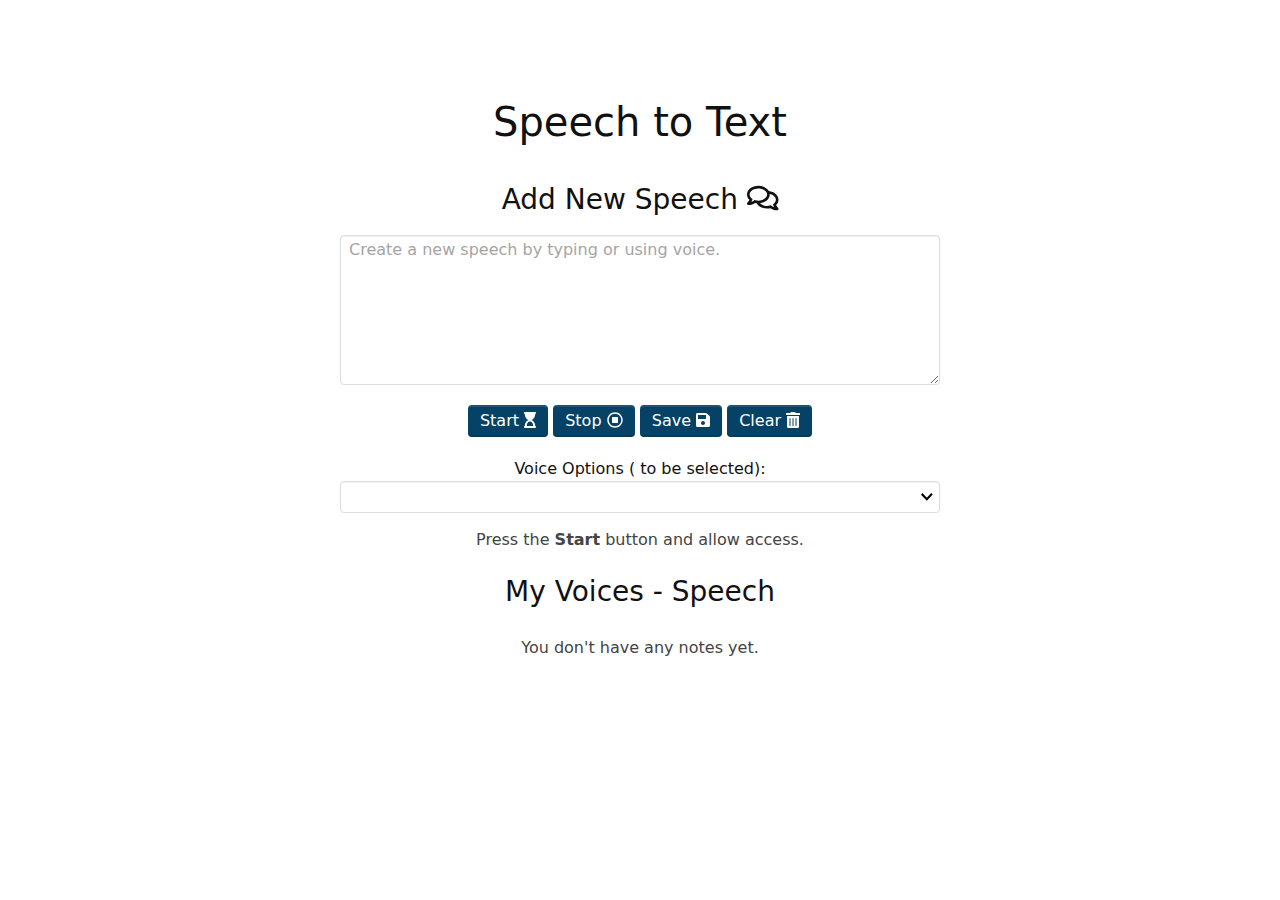
==== home.html @ 9d835cf9 "Heroko deploy setup" ====
<!DOCTYPE html>
    <head>
        <meta charset="utf-8">
        <meta http-equiv="X-UA-Compatible" content="IE=edge">
        <title>Voice Controlled Web App</title>
        <meta name="description" content="">
        <meta name="viewport" content="width=device-width, initial-scale=1">
        <link rel="stylesheet" href="all.min.css">
        <link rel="stylesheet" href="speak2text.css">
        <link rel="stylesheet" href="styles.css">
    </head>
    <body>
        <div class="container">

            <h1>Speech to Text</h1>
            
            <div class="app"> 
                <h3>Add New Speech <i class="far fa-comments"></i></h3>
                <div class="input-single">
                    <textarea id="note-textarea" placeholder="Create a new speech by typing or using voice." rows="6"></textarea>
                </div>         
                <button id="start-record-btn" title="Start Recording">Start <i class="fas fa-hourglass-start"></i></button>
                <button id="pause-record-btn" title="Pause Recording">Stop <i class="far fa-stop-circle"></i></button>
                <button id="save-note-btn" title="Save Note">Save <i class="fas fa-save"></i></button>
                <button id="clear-note-btn" title="Clear">Clear <i class="fas fa-trash-alt"></i></button>
                <div class="voice-option">Voice Options ( to be selected):</div>
                <select name="" id="voiceList"></select>   
                <p id="recording-instructions">Press the <strong>Start</strong> button and allow access.</p>
                
                <h3>My Voices - Speech</h3>
                <ul id="notes">
                    <li>
                        <p class="no-notes">You don't have any speech.</p>
                    </li>
                </ul>

            </div>

        </div>

        <script src="jquery.min.js"></script>
        <script src="all.min.js"></script>
        <script src="script.js"></script>

    </body>
</html>
---- speak2text.css ----
html {
  line-height: 1.15;
  -ms-text-size-adjust: 100%;
  -webkit-text-size-adjust: 100%;
}
body {
  margin: 0;
}
article,
aside,
footer,
header,
nav,
section {
  display: block;
}
h1 {
  font-size: 2em;
  margin: 0.67em 0;
}
figcaption,
figure,
main {
  display: block;
}
figure {
  margin: 1em 40px;
}
hr {
  -webkit-box-sizing: content-box;
  box-sizing: content-box;
  height: 0;
  overflow: visible;
}
pre {
  font-family: monospace, monospace;
  font-size: 1em;
}
a {
  background-color: transparent;
  -webkit-text-decoration-skip: objects;
}
abbr[title] {
  border-bottom: none;
  text-decoration: underline;
  -webkit-text-decoration: underline dotted;
  text-decoration: underline dotted;
}
b,
strong {
  font-weight: inherit;
  font-weight: bolder;
}
code,
kbd,
samp {
  font-family: monospace, monospace;
  font-size: 1em;
}
dfn {
  font-style: italic;
}
mark {
  background-color: #ff0;
  color: #000;
}
small {
  font-size: 80%;
}
sub,
sup {
  font-size: 75%;
  line-height: 0;
  position: relative;
  vertical-align: baseline;
}
sub {
  bottom: -0.25em;
}
sup {
  top: -0.5em;
}
audio,
video {
  display: inline-block;
}
audio:not([controls]) {
  display: none;
  height: 0;
}
img {
  border-style: none;
}
svg:not(:root) {
  overflow: hidden;
}
button,
input,
optgroup,
select,
textarea {
  font-family: sans-serif;
  font-size: 100%;
  line-height: 1.15;
  margin: 0;
}
button,
input {
  overflow: visible;
}
button,
select {
  text-transform: none;
}
[type="reset"],
[type="submit"],
button,
html [type="button"] {
  -webkit-appearance: button;
}
[type="button"]::-moz-focus-inner,
[type="reset"]::-moz-focus-inner,
[type="submit"]::-moz-focus-inner,
button::-moz-focus-inner {
  border-style: none;
  padding: 0;
}
[type="button"]:-moz-focusring,
[type="reset"]:-moz-focusring,
[type="submit"]:-moz-focusring,
button:-moz-focusring {
  outline: 1px dotted ButtonText;
}
fieldset {
  padding: 0.35em 0.75em 0.625em;
}
legend {
  -webkit-box-sizing: border-box;
  box-sizing: border-box;
  color: inherit;
  display: table;
  max-width: 100%;
  padding: 0;
  white-space: normal;
}
progress {
  display: inline-block;
  vertical-align: baseline;
}
textarea {
  overflow: auto;
}
[type="checkbox"],
[type="radio"] {
  -webkit-box-sizing: border-box;
  box-sizing: border-box;
  padding: 0;
}
[type="number"]::-webkit-inner-spin-button,
[type="number"]::-webkit-outer-spin-button {
  height: auto;
}
[type="search"] {
  -webkit-appearance: textfield;
  outline-offset: -2px;
}
[type="search"]::-webkit-search-cancel-button,
[type="search"]::-webkit-search-decoration {
  -webkit-appearance: none;
}
::-webkit-file-upload-button {
  -webkit-appearance: button;
  font: inherit;
}
details,
menu {
  display: block;
}
summary {
  display: list-item;
}
canvas {
  display: inline-block;
}
[hidden],
template {
  display: none;
}

/*! Content */
:root {
  --body-bg-color: var(--color-white);
  --body-color: var(--color-black);
  --font-family: var(--font-system);
  --font-size: 1rem;
  --font-size-big: 1.25rem;
  --font-size-small: 0.875rem;
  --font-weight-light: 300;
  --font-weight: 400;
  --font-weight-bold: 700;
  --line-height: 1.5;
  --code-font-size: 90%;
  --code-color: var(--color-black);
  --code-border-radius: var(--component-border-radius);
  --code-bg-color: var(--component-bg-color);
  --code-padding-x: calc(var(--font-size) * 0.4);
  --code-padding-y: calc(var(--font-size) * 0.2);
  --headings-font-family: var(--font-system);
  --headings-font-weight: var(--font-weight-light);
  --headings-line-height: 1.1;
  --headings-margin-bottom: 0.5rem;
  --headings-color: inherit;
  --headings-font-size-h1: 2.5rem;
  --headings-font-size-h2: 2rem;
  --headings-font-size-h3: 1.75rem;
  --headings-font-size-h4: 1.5rem;
  --headings-font-size-h5: 1.25rem;
  --headings-font-size-h6: 1rem;
  --hr-border-width: 1px;
  --hr-border-color: var(--component-border-color);
  --hr-margin-x: 0;
  --hr-margin-y: 2rem;
  --kbd-font-size: 90%;
  --kbd-color: var(--color-white);
  --kbd-border-radius: var(--component-border-radius);
  --kbd-bg-color: var(--color-black);
  --kbd-padding-x: calc(var(--font-size) * 0.4);
  --kbd-padding-y: calc(var(--font-size) * 0.2);
  --link-color: var(--state-primary);
  --link-text-decoration: none;
  --link-color-hover: var(--link-color);
  --link-text-decoration-hover: underline;
  --mark-color: inherit;
  --mark-bg-color: var(--color-yellow);
  --mark-padding-x: calc(var(--font-size) * 0.4);
  --mark-padding-y: calc(var(--font-size) * 0.2);
  --placeholder-color: var(--state-secondary);
  --pre-color: var(--code-color);
  --pre-border-radius: var(--component-border-radius);
  --pre-bg-color: var(--code-bg-color);
  --pre-max-height: none;
  --selection-color: var(--color-white);
  --selection-bg-color: var(--state-primary);
}
html {
  -webkit-box-sizing: border-box;
  box-sizing: border-box;
}
*,
:after,
:before {
  -webkit-box-sizing: inherit;
  box-sizing: inherit;
}
body {
  background: var(--body-bg-color);
  font-family: var(--font-family);
  font-weight: var(--font-weight);
  font-size: var(--font-size);
  color: var(--body-color);
  line-height: var(--line-height);
}
a {
  color: var(--link-color);
  -webkit-text-decoration: var(--link-text-decoration);
  text-decoration: var(--link-text-decoration);
}
a:hover {
  color: var(--link-color-hover);
  -webkit-text-decoration: var(--link-text-decoration-hover);
  text-decoration: var(--link-text-decoration-hover);
}
abbr[title] {
  text-decoration: none;
  border-bottom: 2px dashed currentcolor;
}
b,
strong {
  font-weight: var(--font-weight-bold);
}
blockquote {
  font-size: var(--font-size-big);
  border-left: solid 0.4rem var(--component-border-color);
  padding: 0.5rem 0.5rem 0.5rem 1rem;
  margin-bottom: 1rem;
  margin-left: 0;
}
blockquote :last-child {
  margin-bottom: 0;
}
code {
  font-family: var(--font-monospace);
  font-size: var(--code-font-size);
  color: var(--code-color);
  background-color: var(--code-bg-color);
  border-radius: var(--code-border-radius);
  padding: var(--code-padding-y) var(--code-padding-x);
}
del {
  color: var(--color-red);
}
figure {
  margin-top: 0;
  margin-bottom: 1rem;
}
h1,
h2,
h3,
h4,
h5,
h6 {
  font-family: var(--headings-font-family);
  font-weight: var(--headings-font-weight);
  line-height: var(--headings-line-height);
  color: var(--headings-color);
  margin-top: 0;
  margin-bottom: var(--headings-margin-bottom);
}
h1 {
  font-size: var(--headings-font-size-h1);
}
h2 {
  font-size: var(--headings-font-size-h2);
}
h3 {
  font-size: var(--headings-font-size-h3);
}
h4 {
  font-size: var(--headings-font-size-h4);
}
h5 {
  font-size: var(--headings-font-size-h5);
}
h6 {
  font-size: var(--headings-font-size-h6);
}
hr {
  border: none;
  border-top: solid var(--hr-border-width) var(--hr-border-color);
  margin: var(--hr-margin-y) var(--hr-margin-x);
}
img {
  height: auto;
  max-width: 100%;
  vertical-align: middle;
}
ins {
  color: var(--color-green);
}
kbd {
  font-family: var(--font-monospace);
  font-size: var(--kbd-font-size);
  color: var(--kbd-color);
  background-color: var(--kbd-bg-color);
  border-radius: var(--kbd-border-radius);
  padding: var(--kbd-padding-y) var(--kbd-padding-x);
}
mark {
  color: var(--mark-color);
  background-color: var(--mark-bg-color);
  padding: var(--mark-padding-y) var(--mark-padding-x);
}
p,
pre {
  margin-top: 0;
  margin-bottom: 1rem;
}
pre {
  max-height: var(--pre-max-height);
  overflow-y: auto;
  font-family: var(--font-monospace);
  color: var(--pre-color);
  background-color: var(--pre-bg-color);
  border-radius: var(--pre-border-radius);
  padding: 1rem;
}
small {
  font-size: var(--font-size-small);
}
dl {
  margin-bottom: 1rem;
}
dt {
  font-weight: var(--font-weight-bold);
}
dd {
  margin-left: 0;
}
dd,
ol,
ul {
  margin-bottom: 1rem;
}
ol,
ul {
  line-height: var(--line-height);
  margin-top: 0;
}
ol ol,
ol ul,
ul ol,
ul ul {
  margin-bottom: 0;
}
::-webkit-input-placeholder {
  color: var(--placeholder-color);
}
:-ms-input-placeholder {
  color: var(--placeholder-color);
}
::placeholder {
  color: var(--placeholder-color);
}
::-moz-selection {
  background-color: var(--selection-bg-color);
  color: var(--selection-color);
  text-shadow: none !important;
}
::selection {
  background-color: var(--selection-bg-color);
  color: var(--selection-color);
  text-shadow: none !important;
}

/*! Alerts */
:root {
  --alert-color: var(--color-white);
  --alert-bg-color: var(--state-primary);
  --alert-padding-x: var(--component-padding-x);
  --alert-padding-y: var(--component-padding-y);
}
.alert {
  color: var(--alert-color);
  background-color: var(--alert-bg-color);
  border-radius: var(--component-border-radius);
  padding: var(--alert-padding-y) var(--alert-padding-x);
  margin-top: 0;
  margin-bottom: 1rem;
}
.alert:empty {
  display: none;
}
.alert a {
  color: inherit;
  text-decoration: underline;
}
.alert :last-child {
  margin-bottom: 0;
}
.alert-secondary {
  background-color: var(--state-secondary);
}
.alert-success {
  background-color: var(--state-success);
}
.alert-info {
  background-color: var(--state-info);
}
.alert-warning {
  background-color: var(--state-warning);
}
.alert-danger {
  background-color: var(--state-danger);
}
.alert-light {
  color: var(--state-dark);
  background-color: var(--state-light);
}
.alert-dark {
  color: var(--state-light);
  background-color: var(--state-dark);
}

/*! Badges */
:root {
  --badge-font-size: 0.8em;
  --badge-color: var(--color-white);
  --badge-bg-color: var(--state-primary);
  --badge-border-radius: 1em;
  --badge-box-shadow-hover: inset 0 0 0 1em rgba(0, 0, 0, 0.1);
}
.badge {
  font-size: var(--badge-font-size);
  color: var(--badge-color);
  background-color: var(--badge-bg-color);
  border-radius: var(--badge-border-radius);
  padding: 0.2em 0.6em;
  vertical-align: baseline;
  display: inline-block;
  -webkit-transition: box-shadow 0.1s, background-color 0.1s, color 0.1s;
  transition: box-shadow 0.1s, background-color 0.1s, color 0.1s;
}
.badge:empty {
  display: none;
}
a.badge:hover {
  color: var(--badge-color);
  text-decoration: none;
  -webkit-box-shadow: var(--badge-box-shadow-hover);
  box-shadow: var(--badge-box-shadow-hover);
}
.badge-secondary {
  background-color: var(--state-secondary);
}
.badge-success {
  background-color: var(--state-success);
}
.badge-info {
  background-color: var(--state-info);
}
.badge-warning {
  background-color: var(--state-warning);
}
.badge-danger {
  background-color: var(--state-danger);
}
.badge-light,
a.badge-light:hover {
  color: var(--state-dark);
  background-color: var(--state-light);
}
.badge-dark,
a.badge-dark:hover {
  color: var(--state-light);
  background-color: var(--state-dark);
}

/*! Buttons */
:root {
  --button-font-family: var(--input-font-family);
  --button-font-weight: var(--input-font-weight);
  --button-font-size: var(--input-font-size);
  --button-font-size-small: var(--input-font-size-small);
  --button-font-size-big: var(--input-font-size-big);
  --button-color: var(--color-white);
  --button-bg-color: #054266;
  --button-height: var(--input-height);
  --button-height-small: var(--input-height-small);
  --button-height-big: var(--input-height-big);
  --button-border-radius: var(--component-border-radius);
  --button-box-shadow: inset 0 2px 0 hsla(0, 0%, 100%, 0.1),
    inset 0 -2px 0 rgba(0, 0, 0, 0.1);
  --button-box-shadow-hover: inset 0 2px 5rem rgba(0, 0, 0, 0.1),
    inset 0 -2px 0 rgba(0, 0, 0, 0.1);
  --button-box-shadow-active: inset 0 2px 5rem rgba(0, 0, 0, 0.1),
    inset 0 2px 0 rgba(0, 0, 0, 0.1);
  --button-loader-size: 1.4em;
  --button-loader-border-width: 0.2em;
}
@-webkit-keyframes button-loader {
  0% {
    -webkit-transform: rotate(0deg);
    transform: rotate(0deg);
  }
  to {
    -webkit-transform: rotate(1turn);
    transform: rotate(1turn);
  }
}
@keyframes button-loader {
  0% {
    -webkit-transform: rotate(0deg);
    transform: rotate(0deg);
  }
  to {
    -webkit-transform: rotate(1turn);
    transform: rotate(1turn);
  }
}
.button,
button {
  font-family: var(--button-font-family);
  font-size: var(--button-font-size);
  font-weight: var(--button-font-weight);
  text-align: center;
  text-decoration: none;
  color: var(--button-color);
  background-color: var(--button-bg-color);
  border-radius: var(--button-border-radius);
  border: none;
  height: var(--button-height);
  line-height: var(--button-height);
  -webkit-user-select: none;
  -moz-user-select: none;
  -ms-user-select: none;
  user-select: none;
  vertical-align: middle;
  white-space: nowrap;
  padding: 0 0.75em;
  -webkit-box-shadow: var(--button-box-shadow);
  box-shadow: var(--button-box-shadow);
  cursor: pointer;
  display: inline-block;
  -webkit-transition: box-shadow 0.1s, background-color 0.1s;
  transition: box-shadow 0.1s, background-color 0.1s;
}
.button-small {
  font-size: var(--button-font-size-small);
  height: var(--button-height-small);
  line-height: var(--button-height-small);
}
.button-big {
  font-size: var(--button-font-size-big);
  height: var(--button-height-big);
  line-height: var(--button-height-big);
}
.button-block {
  width: 100% !important;
  display: block;
}
.button-link {
  color: var(--link-color);
  -webkit-text-decoration: var(--link-text-decoration);
  text-decoration: var(--link-text-decoration);
}
.button-link,
.button-link:hover:not(:disabled):not(.disabled) {
  background-color: transparent;
  -webkit-box-shadow: none;
  box-shadow: none;
}
.button-link:hover:not(:disabled):not(.disabled) {
  color: var(--link-color-hover);
  -webkit-text-decoration: var(--link-text-decoration-hover);
  text-decoration: var(--link-text-decoration-hover);
}
.button:hover,
button:hover {
  color: var(--button-color);
  text-decoration: none;
}
.button:hover:not(.disabled),
button:hover:not(:disabled) {
  color: var(--button-color);
  -webkit-box-shadow: var(--button-box-shadow-hover);
  box-shadow: var(--button-box-shadow-hover);
}
.button.active:not(.button-link):not(.disabled),
.button:active:not(.button-link):not(.disabled),
button.active:not(.button-link):not(:disabled),
button:active:not(.button-link):not(:disabled) {
  -webkit-box-shadow: var(--button-box-shadow-active);
  box-shadow: var(--button-box-shadow-active);
}
.button.disabled,
button:disabled {
  opacity: 0.5;
  cursor: not-allowed;
}
label.button input[type="file"] {
  display: none;
}
.button-loader,
.button-loader:hover {
  position: relative;
  min-width: calc(var(--button-loader-size) * 2);
  color: transparent !important;
  overflow: hidden;
}
.button-loader:after {
  content: "";
  position: absolute;
  top: calc(50% - (var(--button-loader-size) / 2));
  left: calc(50% - (var(--button-loader-size) / 2));
  width: var(--button-loader-size);
  height: var(--button-loader-size);
  border-radius: 50%;
  border: solid var(--button-loader-border-width) hsla(0, 0%, 100%, 0.2);
  border-top-color: var(--button-color);
  border-left-color: var(--button-color);
  display: inline-block;
  -webkit-animation: button-loader var(--loader-speed) linear infinite;
  animation: button-loader var(--loader-speed) linear infinite;
}
.button-light.button-loader:after {
  border-top-color: var(--state-dark);
  border-left-color: var(--state-dark);
}
.button-dark.button-loader:after {
  border-top-color: var(--state-light);
  border-left-color: var(--state-light);
}
.button-secondary {
  background-color: var(--state-secondary);
}
.button-success {
  background-color: var(--state-success);
}
.button-info {
  background-color: var(--state-info);
}
.button-warning {
  background-color: var(--state-warning);
}
.button-danger {
  background-color: var(--state-danger);
}
.button-light,
.button-light:hover:not(.disabled),
button.button-light:hover:not(:disabled) {
  color: var(--state-dark);
  background-color: var(--state-light);
}
.button-dark,
.button-dark:hover:not(.disabled),
button.button-dark:hover:not(:disabled) {
  color: var(--state-light);
  background-color: var(--state-dark);
}

/*! Dropdowns */
:root {
  --dropdown-min-width: 10rem;
  --dropdown-max-width: 25rem;
  --dropdown-max-height: none;
  --dropdown-offset-x: 0;
  --dropdown-offset-y: 1px;
  --dropdown-border-color: var(--component-border-color);
  --dropdown-border-radius: var(--component-border-radius);
  --dropdown-border-width: var(--component-border-width);
  --dropdown-color: var(--body-color);
  --dropdown-color-hover: var(--color-white);
  --dropdown-bg-color: var(--color-white);
  --dropdown-bg-color-hover: var(--state-primary);
  --dropdown-box-shadow: 0 1px 0 rgba(0, 0, 0, 0.05);
  --dropdown-divider-border-color: var(--component-border-color);
  --dropdown-divider-border-width: var(--component-border-width);
  --dropdown-padding-x: 1rem;
  --dropdown-padding-y: 0.25rem;
  --dropdown-z-index: 100;
}
.dropdown {
  position: relative;
  display: inline-block;
}
.dropdown-trigger:after {
  content: "â–¼";
  font-family: var(--font-system);
  font-size: 0.6em;
  vertical-align: middle;
  margin-left: 0.5em;
  display: inline-block;
  -webkit-transform: scaleY(0.75);
  transform: scaleY(0.75);
  margin-top: -0.2em;
}
.dropdown-top .dropdown-trigger:after {
  -webkit-transform: scaleY(0.75) rotate(180deg);
  transform: scaleY(0.75) rotate(180deg);
}
.dropdown-menu {
  position: absolute;
  top: calc(100% + var(--dropdown-offset-y));
  left: var(--dropdown-offset-x);
  z-index: var(--dropdown-z-index);
  min-width: var(--dropdown-min-width);
  max-width: var(--dropdown-max-width);
  max-height: var(--dropdown-max-height);
  background-color: var(--dropdown-bg-color);
  border: solid var(--dropdown-border-width) var(--dropdown-border-color);
  border-radius: var(--dropdown-border-radius);
  -webkit-box-shadow: var(--dropdown-box-shadow);
  box-shadow: var(--dropdown-box-shadow);
  display: none;
  padding: var(--dropdown-padding-y) 0;
  overflow-y: auto;
}
.dropdown-top .dropdown-menu {
  top: auto;
  bottom: calc(100% + var(--dropdown-offset-y));
}
.dropdown-left .dropdown-menu {
  left: auto;
  right: var(--dropdown-offset-x);
}
.dropdown.active .dropdown-menu {
  display: block;
}
.dropdown-menu a {
  position: relative;
  color: var(--dropdown-color);
  text-decoration: none;
  padding: var(--dropdown-padding-y) calc(var(--dropdown-padding-x) + 0.5em);
  display: block;
  white-space: nowrap;
  overflow-x: hidden;
  text-overflow: ellipsis;
}
.dropdown-menu a:hover:not(.disabled) {
  color: var(--dropdown-color-hover);
  background-color: var(--dropdown-bg-color-hover);
}
.dropdown-menu a.disabled {
  cursor: not-allowed;
  opacity: 0.5;
}
.dropdown-menu a.checked:before {
  position: absolute;
  left: calc(var(--dropdown-padding-x) / 2 - 0.1em);
  content: "âœ“";
  font-family: var(--font-system);
  font-weight: 600;
}
.dropdown-menu hr {
  width: 100%;
  border-top: solid var(--dropdown-divider-border-width)
    var(--dropdown-divider-border-color);
  margin: var(--dropdown-padding-y) 0;
}

/*! Forms */
:root {
  --fieldset-border-color: var(--component-border-color);
  --fieldset-border-width: var(--component-border-width);
  --fieldset-border-radius: var(--component-border-radius);
  --fieldset-padding-x: 1.5rem;
  --fieldset-padding-y: 1rem;
  --input-font-family: inherit;
  --input-font-size: var(--font-size);
  --input-font-size-small: 0.8rem;
  --input-font-size-big: 1.2rem;
  --input-font-weight: inherit;
  --input-height: 2rem;
  --input-height-big: 2.75rem;
  --input-height-small: 1.25rem;
  --input-color: var(--body-color);
  --input-border-color: var(--component-border-color);
  --input-border-color-focus: var(--state-primary);
  --input-border-width: 1px;
  --input-border-radius: var(--component-border-radius);
  --input-bg-color: var(--color-white);
  --input-box-shadow: inset 0 1px 0 rgba(0, 0, 0, 0.05);
  --input-readonly-bg-color: var(--component-bg-color);
  --input-range-track-color: var(--component-bg-color);
  --input-range-track-box-shadow: inset 0 1px 0 rgba(0, 0, 0, 0.05);
  --input-range-thumb-color: var(--state-primary);
  --input-range-thumb-height: 2rem;
  --input-invalid-color: var(--state-danger);
  --input-invalid-border-color: var(--state-danger);
  --input-valid-color: var(--state-success);
  --input-valid-border-color: var(--state-success);
}
fieldset {
  border: solid var(--fieldset-border-width) var(--fieldset-border-color);
  border-radius: var(--fieldset-border-radius);
  padding: var(--fieldset-padding-y) var(--fieldset-padding-x);
  margin-bottom: 1rem;
}
fieldset legend {
  font-weight: var(--font-weight-bold);
  padding: 0 0.25rem;
}
label {
  display: inline-block;
  margin-bottom: 0.25rem;
}
label + label {
  margin-left: 1rem;
}
input[type="color"],
input[type="date"],
input[type="datetime-local"],
input[type="email"],
input[type="month"],
input[type="number"],
input[type="password"],
input[type="search"],
input[type="tel"],
input[type="text"],
input[type="time"],
input[type="url"],
input[type="week"],
select,
textarea {
  width: 100%;
  font-family: var(--input-font-family);
  font-size: var(--input-font-size);
  font-weight: var(--input-font-weight);
  color: var(--input-color);
  border: solid var(--input-border-width) var(--input-border-color);
  border-radius: var(--input-border-radius);
  -webkit-box-shadow: var(--input-box-shadow);
  box-shadow: var(--input-box-shadow);
  background-color: var(--input-bg-color);
  height: var(--input-height);
  line-height: var(--input-height);
  vertical-align: middle;
  display: block;
  padding-left: 0.5rem;
  padding-right: 0.5rem;
  margin: 0;
  -webkit-transition: border-color 0.1s, background-color 0.1s, color 0.1s;
  transition: border-color 0.1s, background-color 0.1s, color 0.1s;
  white-space: nowrap;
  -moz-appearance: none;
  -webkit-appearance: none;
}
input[type="color"]:focus,
input[type="date"]:focus,
input[type="datetime-local"]:focus,
input[type="email"]:focus,
input[type="month"]:focus,
input[type="number"]:focus,
input[type="password"]:focus,
input[type="search"]:focus,
input[type="tel"]:focus,
input[type="text"]:focus,
input[type="time"]:focus,
input[type="url"]:focus,
input[type="week"]:focus,
select:focus,
textarea:focus {
  outline: none;
  border-color: var(--input-border-color-focus);
}
select {
  position: relative;
  background-image: url("data:image/svg+xml;charset=utf-8,%3Csvg width='41' height='26' viewBox='0 0 41 26' xmlns='http://www.w3.org/2000/svg'%3E%3Cpath fill='%23000' d='M0 5.382l19.983 19.983L40.14 5.208 34.932 0 19.869 15.062 4.84.032z' fill-rule='evenodd'/%3E%3C/svg%3E");
  background-position: right 0.4rem center;
  background-repeat: no-repeat;
  background-size: 0.75rem;
  padding-top: 0;
  padding-bottom: 0;
  padding-right: 1.5rem;
}
textarea {
  height: auto;
  resize: vertical;
  line-height: var(--line-height);
  white-space: normal;
}
input[type="color"] {
  padding: 0.5rem;
}
input[type="color"]::-webkit-color-swatch-wrapper {
  padding: 0;
}
input[type="color"]::-webkit-color-swatch {
  border: none;
  border-radius: var(--input-border-radius);
}
input[type="checkbox"],
input[type="radio"] {
  padding: 0;
}
input[disabled] {
  opacity: 0.5;
  cursor: not-allowed;
}
input[readonly] {
  background-color: var(--input-readonly-bg-color);
}
input[type="color"].input-small,
input[type="date"].input-small,
input[type="datetime-local"].input-small,
input[type="email"].input-small,
input[type="month"].input-small,
input[type="number"].input-small,
input[type="password"].input-small,
input[type="search"].input-small,
input[type="tel"].input-small,
input[type="text"].input-small,
input[type="time"].input-small,
input[type="url"].input-small,
input[type="week"].input-small,
select.input-small {
  font-size: var(--input-font-size-small);
  height: var(--input-height-small);
  line-height: var(--input-height-small);
}
textarea.input-small {
  font-size: var(--input-font-size-small);
}
input[type="color"].input-big,
input[type="date"].input-big,
input[type="datetime-local"].input-big,
input[type="email"].input-big,
input[type="month"].input-big,
input[type="number"].input-big,
input[type="password"].input-big,
input[type="search"].input-big,
input[type="tel"].input-big,
input[type="text"].input-big,
input[type="time"].input-big,
input[type="url"].input-big,
input[type="week"].input-big,
select.input-big {
  font-size: var(--input-font-size-big);
  height: var(--input-height-big);
  line-height: var(--input-height-big);
}
textarea.input-big {
  font-size: var(--input-font-size-big);
}
input[type="range"] {
  -webkit-appearance: none;
  width: 100%;
  margin: 1rem 0;
}
input[type="range"]:focus {
  outline: none;
}
input[type="range"]::-webkit-slider-runnable-track {
  width: 100%;
  height: 0.5rem;
  cursor: pointer;
  background: var(--input-range-track-color);
  border-radius: var(--input-border-radius);
  border: none;
  -webkit-box-shadow: var(--input-range-track-box-shadow);
  box-shadow: var(--input-range-track-box-shadow);
}
input[type="range"]::-webkit-slider-thumb {
  border: none;
  width: 1.5rem;
  height: 1.5rem;
  border-radius: 50%;
  background: var(--input-range-thumb-color);
  cursor: pointer;
  -webkit-appearance: none;
  margin-top: -0.5rem;
}
input[type="range"]:focus::-webkit-slider-runnable-track {
  background: var(--input-range-track-color);
}
input[type="range"]::-moz-range-track {
  width: 100%;
  height: 0.5rem;
  cursor: pointer;
  background: var(--input-range-track-color);
  border-radius: var(--input-border-radius);
  border: none;
  box-shadow: var(--input-range-track-box-shadow);
}
input[type="range"]::-moz-range-thumb {
  border: none;
  height: 1.5rem;
  width: 1.5rem;
  border-radius: 50%;
  background: var(--input-range-thumb-color);
  cursor: pointer;
}
input[type="range"]::-ms-track {
  width: 100%;
  height: 0.5rem;
  cursor: pointer;
  background: transparent;
  border-color: transparent;
  color: transparent;
}
input[type="range"]::-ms-fill-lower {
  background: #2f6ea5;
  border: none;
  border-radius: var(--input-border-radius);
}
input[type="range"]::-ms-fill-upper {
  background: var(--input-range-track-color);
  border: none;
  border-radius: var(--input-border-radius);
}
input[type="range"]::-ms-thumb {
  border: none;
  height: 0.5rem;
  width: 0.5rem;
  border-radius: 50%;
  background: var(--input-range-thumb-color);
  cursor: pointer;
}
input[type="range"]:focus::-ms-fill-lower,
input[type="range"]:focus::-ms-fill-upper {
  background: var(--input-range-track-color);
}
progress {
  width: 100%;
  vertical-align: middle;
}
.input-group,
.input-single {
  margin-bottom: 1rem;
}
.input-group {
  width: 100%;
  display: -webkit-box;
  display: -webkit-flex;
  display: -ms-flexbox;
  display: flex;
}
.input-group > .button,
.input-group > .dropdown .button,
.input-group > .dropdown button,
.input-group > button,
.input-group > input {
  border-radius: 0;
}
.input-group > .button:first-child,
.input-group > .dropdown:first-child .button,
.input-group > .dropdown:first-child button,
.input-group > button:first-child,
.input-group > input:first-child {
  border-top-left-radius: var(--input-border-radius);
  border-bottom-left-radius: var(--input-border-radius);
}
.input-group > .button:last-child,
.input-group > .dropdown:last-child .button,
.input-group > .dropdown:last-child button,
.input-group > button:last-child,
.input-group > input:last-child {
  border-top-right-radius: var(--input-border-radius);
  border-bottom-right-radius: var(--input-border-radius);
}
.input-group > input + input {
  border-left-width: 0;
}
.input-group > input + input:focus {
  border-left-width: var(--input-border-width);
  margin-left: calc(var(--input-border-width) * -1);
}
.input-group :focus {
  -webkit-transform: translateZ(0);
  transform: translateZ(0);
}
.input-addon {
  font-size: var(--input-font-size);
  color: var(--state-secondary);
  height: var(--input-height);
  line-height: var(--input-height);
  border-top: solid var(--input-border-width) var(--input-border-color);
  border-bottom: solid var(--input-border-width) var(--input-border-color);
  background: #f8f8f8;
  padding: 0 0.5rem;
  white-space: nowrap;
}
.input-addon-small {
  font-size: var(--input-font-size-small);
  height: var(--input-height-small);
  line-height: var(--input-height-small);
}
.input-addon-big {
  font-size: var(--input-font-size-big);
  height: var(--input-height-big);
  line-height: var(--input-height-big);
}
.input-addon:first-child {
  border-left: solid var(--input-border-width) var(--input-border-color);
  border-top-left-radius: var(--input-border-radius);
  border-bottom-left-radius: var(--input-border-radius);
}
.input-addon:last-child {
  border-right: solid var(--input-border-width) var(--input-border-color);
  border-top-right-radius: var(--input-border-radius);
  border-bottom-right-radius: var(--input-border-radius);
}
.input-invalid label {
  color: var(--input-invalid-color) !important;
}
.input-invalid,
.input-invalid input,
.input-invalid select {
  color: var(--input-invalid-color) !important;
  border-color: var(--input-invalid-border-color) !important;
}
.input-valid label {
  color: var(--input-valid-color) !important;
}
.input-valid,
.input-valid input,
.input-valid select {
  color: var(--input-valid-color) !important;
  border-color: var(--input-valid-border-color) !important;
}

/*! Loaders */
:root {
  --loader-bg-color: var(--component-bg-color);
  --loader-border-color: var(--state-primary);
  --loader-border-width: 0.2rem;
  --loader-border-width-small: calc(var(--loader-border-width) / 2);
  --loader-border-width-big: calc(var(--loader-border-width) * 2);
  --loader-size: 2rem;
  --loader-size-small: calc(var(--loader-size) / 2);
  --loader-size-big: calc(var(--loader-size) * 2);
  --loader-speed: 750ms;
  --loader-margin-x: 0.5em;
  --loader-margin-y: 0;
}
@-webkit-keyframes loader {
  0% {
    -webkit-transform: rotate(0deg);
    transform: rotate(0deg);
  }
  to {
    -webkit-transform: rotate(1turn);
    transform: rotate(1turn);
  }
}
@keyframes loader {
  0% {
    -webkit-transform: rotate(0deg);
    transform: rotate(0deg);
  }
  to {
    -webkit-transform: rotate(1turn);
    transform: rotate(1turn);
  }
}
.loader,
.loader-bg:after {
  width: var(--loader-size);
  height: var(--loader-size);
  border-radius: 50%;
  border: solid var(--loader-border-width) var(--loader-bg-color);
  border-top-color: var(--loader-border-color);
  border-left-color: var(--loader-border-color);
  display: inline-block;
  -webkit-animation: loader var(--loader-speed) linear infinite;
  animation: loader var(--loader-speed) linear infinite;
  vertical-align: middle;
  margin: var(--loader-margin-y) var(--loader-margin-x);
}
.loader-bg {
  position: relative !important;
}
.loader-bg:after {
  content: "";
  position: absolute;
  top: calc(50% - var(--loader-size) / 2);
  left: calc(50% - var(--loader-size) / 2);
  margin: 0;
}
.loader-bg-small:after,
.loader-small {
  width: var(--loader-size-small);
  height: var(--loader-size-small);
  border-width: var(--loader-border-width-small);
}
.loader-bg-big:after,
.loader-big {
  width: var(--loader-size-big);
  height: var(--loader-size-big);
  border-width: var(--loader-border-width-big);
}
.loader-bg-small:after {
  top: calc(50% - var(--loader-size-small) / 2);
  left: calc(50% - var(--loader-size-small) / 2);
}
.loader-bg-big:after {
  top: calc(50% - var(--loader-size-big) / 2);
  left: calc(50% - var(--loader-size-big) / 2);
}
.loader-secondary,
.loader-secondary.loader-bg:after {
  border-top-color: var(--state-secondary);
  border-left-color: var(--state-secondary);
}
.loader-success,
.loader-success.loader-bg:after {
  border-top-color: var(--state-success);
  border-left-color: var(--state-success);
}
.loader-info,
.loader-info.loader-bg:after {
  border-top-color: var(--state-info);
  border-left-color: var(--state-info);
}
.loader-warning,
.loader-warning.loader-bg:after {
  border-top-color: var(--state-warning);
  border-left-color: var(--state-warning);
}
.loader-danger,
.loader-danger.loader-bg:after {
  border-top-color: var(--state-danger);
  border-left-color: var(--state-danger);
}
.loader-light,
.loader-light.loader-bg:after {
  border-top-color: var(--state-light);
  border-left-color: var(--state-light);
  border-bottom-color: var(--state-dark);
  border-right-color: var(--state-dark);
}
.loader-dark,
.loader-dark.loader-bg:after {
  border-top-color: var(--state-dark);
  border-left-color: var(--state-dark);
  border-bottom-color: var(--state-light);
  border-right-color: var(--state-light);
}

/*! Progress Bars */
:root {
  --progress-font-size: var(--input-font-size);
  --progress-font-size-small: var(--input-font-size-small);
  --progress-font-size-big: var(--input-font-size-big);
  --progress-height: var(--input-height);
  --progress-height-small: var(--input-height-small);
  --progress-height-big: var(--input-height-big);
  --progress-color: var(--color-white);
  --progress-bg-color: var(--component-bg-color);
  --progress-bar-bg-color: var(--state-primary);
  --progress-border-radius: var(--component-border-radius);
  --progress-box-shadow: inset 0 1px 1px rgba(0, 0, 0, 0.05);
  --progress-speed-change: 0.2s;
  --progress-speed-indeterminate: 1.5s;
}
@-webkit-keyframes progress-indeterminate {
  0% {
    left: -50%;
  }
  to {
    left: 100%;
  }
}
@keyframes progress-indeterminate {
  0% {
    left: -50%;
  }
  to {
    left: 100%;
  }
}
.progress {
  position: relative;
  width: 100%;
  height: var(--progress-height);
  line-height: var(--progress-height);
  font-size: var(--progress-font-size);
  background-color: var(--progress-bg-color);
  border-radius: var(--progress-border-radius);
  display: block;
  overflow: hidden;
  margin-bottom: 1rem;
  -webkit-box-shadow: var(--progress-box-shadow);
  box-shadow: var(--progress-box-shadow);
}
.progress-bar {
  position: absolute;
  top: 0;
  left: 0;
  width: 0;
  height: 100%;
  text-align: center;
  color: var(--progress-color);
  background-color: var(--progress-bar-bg-color);
  -webkit-transition: var(--progress-speed-change) width;
  transition: var(--progress-speed-change) width;
  -webkit-user-select: none;
  -moz-user-select: none;
  -ms-user-select: none;
  user-select: none;
  cursor: default;
}
.progress-small {
  font-size: var(--progress-font-size-small);
  height: var(--progress-height-small);
  line-height: var(--progress-height-small);
}
.progress-big {
  font-size: var(--progress-font-size-big);
  height: var(--progress-height-big);
  line-height: var(--progress-height-big);
}
.progress-indeterminate .progress-bar {
  width: 50% !important;
  -webkit-animation: progress-indeterminate linear
    var(--progress-speed-indeterminate) infinite;
  animation: progress-indeterminate linear var(--progress-speed-indeterminate)
    infinite;
}
.progress-secondary .progress-bar {
  background-color: var(--state-secondary);
}
.progress-success .progress-bar {
  background-color: var(--state-success);
}
.progress-info .progress-bar {
  background-color: var(--state-info);
}
.progress-warning .progress-bar {
  background-color: var(--state-warning);
}
.progress-danger .progress-bar {
  background-color: var(--state-danger);
}
.progress-light {
  background-color: var(--state-dark);
}
.progress-light .progress-bar {
  color: var(--state-dark);
  background-color: var(--state-light);
}
.progress-dark .progress-bar {
  color: var(--state-light);
  background-color: var(--state-dark);
}

/*! Switches */
:root {
  --switch-font-size: var(--input-font-size);
  --switch-font-size-small: var(--input-font-size-small);
  --switch-font-size-big: var(--input-font-size-big);
  --switch-bg-color: var(--component-border-color);
  --switch-bg-color-checked: var(--state-primary);
  --switch-border-radius: var(--switch-height);
  --switch-height: var(--input-height);
  --switch-height-small: var(--input-height-small);
  --switch-height-big: var(--input-height-big);
  --switch-thumb-bg-color: #fff;
  --switch-thumb-border-radius: 50%;
  --switch-thumb-spacing: 2px;
  --switch-speed: 0.2s;
}
.switch {
  font-size: var(--switch-font-size);
}
.switch input {
  display: none;
}
.switch input + label {
  position: relative;
  min-width: calc(var(--switch-height) * 2);
  height: var(--switch-height);
  line-height: var(--switch-height);
  display: inline-block;
  cursor: pointer;
  outline: none;
  -webkit-user-select: none;
  -moz-user-select: none;
  -ms-user-select: none;
  user-select: none;
  vertical-align: middle;
  text-indent: calc(var(--switch-height) * 2 + 0.5rem);
}
.switch input + label:after,
.switch input + label:before {
  content: "";
  position: absolute;
  top: 0;
  left: 0;
  width: calc(var(--switch-height) * 2);
  bottom: 0;
  display: block;
}
.switch input + label:before {
  right: 0;
  background-color: var(--switch-bg-color);
  border-radius: var(--switch-border-radius);
  -webkit-transition: background-color var(--switch-speed);
  transition: background-color var(--switch-speed);
}
.switch input + label:after {
  top: var(--switch-thumb-spacing);
  left: var(--switch-thumb-spacing);
  width: calc(var(--switch-height) - var(--switch-thumb-spacing) * 2);
  height: calc(var(--switch-height) - var(--switch-thumb-spacing) * 2);
  border-radius: var(--switch-thumb-border-radius);
  background-color: var(--switch-thumb-bg-color);
  -webkit-transition: margin var(--switch-speed);
  transition: margin var(--switch-speed);
}
.switch input:checked + label:before {
  background-color: var(--switch-bg-color-checked);
}
.switch input:checked + label:after {
  margin-left: var(--switch-height);
}
.switch input:disabled + label {
  opacity: 0.5;
  cursor: not-allowed;
}
.switch-small {
  font-size: var(--switch-font-size-small);
}
.switch-small input + label {
  height: var(--switch-height-small);
  line-height: var(--switch-height-small);
  text-indent: calc(var(--switch-height-small) * 2 + 0.5rem);
}
.switch-small input + label:after,
.switch-small input + label:before {
  width: calc(var(--switch-height-small) * 2);
}
.switch-small input + label:after {
  width: calc(var(--switch-height-small) - var(--switch-thumb-spacing) * 2);
  height: calc(var(--switch-height-small) - var(--switch-thumb-spacing) * 2);
}
.switch-small input:checked + label:after {
  margin-left: var(--switch-height-small);
}
.switch-big {
  font-size: var(--switch-font-size-big);
}
.switch-big input + label {
  height: var(--switch-height-big);
  line-height: var(--switch-height-big);
  text-indent: calc(var(--switch-height-big) * 2 + 0.5rem);
}
.switch-big input + label:after,
.switch-big input + label:before {
  width: calc(var(--switch-height-big) * 2);
}
.switch-big input + label:after {
  width: calc(var(--switch-height-big) - var(--switch-thumb-spacing) * 2);
  height: calc(var(--switch-height-big) - var(--switch-thumb-spacing) * 2);
}
.switch-big input:checked + label:after {
  margin-left: var(--switch-height-big);
}
.switch + .switch {
  margin-left: 1rem;
}
.switch-secondary input:checked + label:before {
  background-color: var(--state-secondary);
}
.switch-success input:checked + label:before {
  background-color: var(--state-success);
}
.switch-info input:checked + label:before {
  background-color: var(--state-info);
}
.switch-warning input:checked + label:before {
  background-color: var(--state-warning);
}
.switch-danger input:checked + label:before {
  background-color: var(--state-danger);
}
.switch-light input + label:before {
  background-color: var(--state-dark);
}
.switch-dark input + label:before,
.switch-light input:checked + label:before {
  background-color: var(--state-light);
}
.switch-dark input:checked + label:before {
  background-color: var(--state-dark);
}

/*! Tabs */
:root {
  --tab-bg-color: var(--body-bg-color);
  --tab-bg-color-hover: var(--body-bg-color);
  --tab-bg-color-active: var(--link-color);
  --tab-bg-color-disabled: var(--body-bg-color);
  --tab-border-radius: var(--component-border-radius);
  --tab-color: var(--link-color);
  --tab-color-hover: var(--link-color-hover);
  --tab-color-active: var(--color-white);
  --tab-color-disabled: var(--state-secondary);
  --tab-padding-x: var(--component-padding-x);
  --tab-padding-y: calc(var(--component-padding-y) / 2);
  --tab-pane-border-color: var(--component-border-color);
  --tab-pane-border-radius: var(--component-border-radius);
  --tab-pane-border-width: var(--component-border-width);
  --tab-pane-padding-x: var(--component-padding-x);
  --tab-pane-padding-y: var(--component-padding-y);
}
.tabs {
  width: 100%;
}
.tabs,
.tabs-nav {
  margin-bottom: 1rem;
}
.tabs-nav {
  -webkit-user-select: none;
  -moz-user-select: none;
  -ms-user-select: none;
  user-select: none;
}
.tabs-nav a {
  color: var(--tab-color);
  text-decoration: none;
  background-color: var(--tab-bg-color);
  border-radius: var(--tab-border-radius);
  padding: var(--tab-padding-y) var(--tab-padding-x);
  display: inline-block;
}
.tabs-nav a:hover {
  color: var(--tab-color-hover);
  background-color: var(--tab-bg-color-hover);
  text-decoration: none;
}
.tabs-nav a.active {
  color: var(--tab-color-active);
  background-color: var(--tab-bg-color-active);
  cursor: default;
}
.tabs-nav a.disabled {
  color: var(--tab-color-disabled);
  background-color: var(--tab-bg-color-disabled);
  cursor: not-allowed;
}
.tabs-pane {
  border: solid var(--tab-pane-border-width) var(--tab-pane-border-color);
  border-radius: 0.25rem;
  padding: var(--tab-pane-padding-y) var(--tab-pane-padding-x);
}
.tabs-pane:not(.active) {
  display: none;
}
.tabs-pane :last-child {
  margin-bottom: 0;
}

/*! Tables */
:root {
  --table-border-color: var(--component-border-color);
  --table-border-width: var(--component-border-width);
  --table-header-bg-color: transparent;
  --table-stripe-bg-color: var(--component-bg-color);
  --table-hover-color: var(--color-white);
  --table-hover-bg-color: var(--state-primary);
  --table-spacing-x: 0.75rem;
  --table-spacing-y: 0.5rem;
}
table {
  width: 100%;
  border-collapse: collapse;
  margin-bottom: 1rem;
}
table caption {
  caption-side: bottom;
  font-size: var(--font-size-small);
  color: var(--state-secondary);
  text-align: center;
  padding-top: var(--table-spacing-y);
}
table th {
  text-align: left;
  background: var(--table-header-bg-color);
  border-bottom: solid calc(var(--table-border-width) * 2)
    var(--table-border-color);
}
table td,
table th {
  padding: var(--table-spacing-y) var(--table-spacing-x);
}
table td {
  border-bottom: solid var(--table-border-width) var(--table-border-color);
}
table.table-striped tr:nth-child(odd) td {
  background-color: var(--table-stripe-bg-color);
}
table.table-bordered {
  border: solid var(--table-border-width) var(--table-border-color);
}
table.table-bordered td {
  border: var(--table-border-width) solid var(--table-border-color);
}
table.table-hoverable tbody tr:hover td {
  color: var(--table-hover-color);
  background-color: var(--table-hover-bg-color);
}

/*! Utilties */
:root {
  --spacing-small: 1rem;
  --spacing-medium: 2rem;
  --spacing-big: 4rem;
}
.text-primary {
  color: var(--state-primary) !important;
}
.text-secondary {
  color: var(--state-secondary) !important;
}
.text-success {
  color: var(--state-success) !important;
}
.text-info {
  color: var(--state-info) !important;
}
.text-warning {
  color: var(--state-warning) !important;
}
.text-danger {
  color: var(--state-danger) !important;
}
.text-light {
  color: var(--state-light) !important;
}
.text-dark {
  color: var(--state-dark) !important;
}
.text-small {
  font-size: var(--font-size-small) !important;
}
.text-bold {
  font-weight: var(--font-weight-bold) !important;
}
.text-italic {
  font-style: italic !important;
}
.text-left {
  text-align: left !important;
}
.text-right {
  text-align: right !important;
}
.text-center {
  text-align: center !important;
}
.text-justify {
  text-align: justify !important;
}
.text-lowercase {
  text-transform: lowercase !important;
}
.text-uppercase {
  text-transform: uppercase !important;
}
.text-capitalize {
  text-transform: capitalize !important;
}
.text-nowrap {
  white-space: nowrap !important;
}
.bg-primary {
  background-color: var(--state-primary) !important;
}
.bg-secondary {
  background-color: var(--state-secondary) !important;
}
.bg-success {
  background-color: var(--state-success) !important;
}
.bg-info {
  background-color: var(--state-info) !important;
}
.bg-warning {
  background-color: var(--state-warning) !important;
}
.bg-danger {
  background-color: var(--state-danger) !important;
}
.bg-light {
  background-color: var(--state-light) !important;
}
.bg-dark {
  background-color: var(--state-dark) !important;
}
.clearfix:after,
.clearfix:before {
  content: "";
  display: table;
}
.clearfix:after {
  clear: both;
}
.float-left {
  float: left !important;
}
.float-right {
  float: right !important;
}
.width-0 {
  width: 0 !important;
}
.width-5 {
  width: 5% !important;
}
.width-10 {
  width: 10% !important;
}
.width-15 {
  width: 15% !important;
}
.width-20 {
  width: 20% !important;
}
.width-25 {
  width: 25% !important;
}
.width-30 {
  width: 30% !important;
}
.width-35 {
  width: 35% !important;
}
.width-40 {
  width: 40% !important;
}
.width-45 {
  width: 45% !important;
}
.width-50 {
  width: 50% !important;
}
.width-55 {
  width: 55% !important;
}
.width-60 {
  width: 60% !important;
}
.width-65 {
  width: 65% !important;
}
.width-70 {
  width: 70% !important;
}
.width-75 {
  width: 75% !important;
}
.width-80 {
  width: 80% !important;
}
.width-85 {
  width: 85% !important;
}
.width-90 {
  width: 90% !important;
}
.width-95 {
  width: 95% !important;
}
.width-100 {
  width: 100% !important;
}
.height-0 {
  height: 0% !important;
}
.height-5 {
  height: 5% !important;
}
.height-10 {
  height: 10% !important;
}
.height-15 {
  height: 15% !important;
}
.height-20 {
  height: 20% !important;
}
.height-25 {
  height: 25% !important;
}
.height-30 {
  height: 30% !important;
}
.height-35 {
  height: 35% !important;
}
.height-40 {
  height: 40% !important;
}
.height-45 {
  height: 45% !important;
}
.height-50 {
  height: 50% !important;
}
.height-55 {
  height: 55% !important;
}
.height-60 {
  height: 60% !important;
}
.height-65 {
  height: 65% !important;
}
.height-70 {
  height: 70% !important;
}
.height-75 {
  height: 75% !important;
}
.height-80 {
  height: 80% !important;
}
.height-85 {
  height: 85% !important;
}
.height-90 {
  height: 90% !important;
}
.height-95 {
  height: 95% !important;
}
.height-100 {
  height: 100% !important;
}
.max-height-100,
.max-width-100 {
  max-width: 100% !important;
}
.padding-none {
  padding: 0 !important;
}
.padding-x-none {
  padding-left: 0 !important;
  padding-right: 0 !important;
}
.padding-y-none {
  padding-bottom: 0 !important;
}
.padding-top-none,
.padding-y-none {
  padding-top: 0 !important;
}
.padding-right-none {
  padding-right: 0 !important;
}
.padding-bottom-none {
  padding-bottom: 0 !important;
}
.padding-left-none {
  padding-left: 0 !important;
}
.padding-small {
  padding: var(--spacing-small) !important;
}
.padding-x-small {
  padding-left: var(--spacing-small) !important;
  padding-right: var(--spacing-small) !important;
}
.padding-y-small {
  padding-bottom: var(--spacing-small) !important;
}
.padding-top-small,
.padding-y-small {
  padding-top: var(--spacing-small) !important;
}
.padding-right-small {
  padding-right: var(--spacing-small) !important;
}
.padding-bottom-small {
  padding-bottom: var(--spacing-small) !important;
}
.padding-left-small {
  padding-left: var(--spacing-small) !important;
}
.padding-medium {
  padding: var(--spacing-medium) !important;
}
.padding-x-medium {
  padding-left: var(--spacing-medium) !important;
  padding-right: var(--spacing-medium) !important;
}
.padding-y-medium {
  padding-bottom: var(--spacing-medium) !important;
}
.padding-top-medium,
.padding-y-medium {
  padding-top: var(--spacing-medium) !important;
}
.padding-right-medium {
  padding-right: var(--spacing-medium) !important;
}
.padding-bottom-medium {
  padding-bottom: var(--spacing-medium) !important;
}
.padding-left-medium {
  padding-left: var(--spacing-medium) !important;
}
.padding-big {
  padding: var(--spacing-big) !important;
}
.padding-x-big {
  padding-left: var(--spacing-big) !important;
  padding-right: var(--spacing-big) !important;
}
.padding-y-big {
  padding-bottom: var(--spacing-big) !important;
}
.padding-top-big,
.padding-y-big {
  padding-top: var(--spacing-big) !important;
}
.padding-right-big {
  padding-right: var(--spacing-big) !important;
}
.padding-bottom-big {
  padding-bottom: var(--spacing-big) !important;
}
.padding-left-big {
  padding-left: var(--spacing-big) !important;
}
.margin-none {
  margin: 0 !important;
}
.margin-x-none {
  margin-left: 0 !important;
  margin-right: 0 !important;
}
.margin-y-none {
  margin-bottom: 0 !important;
}
.margin-top-none,
.margin-y-none {
  margin-top: 0 !important;
}
.margin-right-none {
  margin-right: 0 !important;
}
.margin-bottom-none {
  margin-bottom: 0 !important;
}
.margin-left-none {
  margin-left: 0 !important;
}
.margin-small {
  margin: var(--spacing-small) !important;
}
.margin-x-small {
  margin-left: var(--spacing-small) !important;
  margin-right: var(--spacing-small) !important;
}
.margin-y-small {
  margin-bottom: var(--spacing-small) !important;
}
.margin-top-small,
.margin-y-small {
  margin-top: var(--spacing-small) !important;
}
.margin-right-small {
  margin-right: var(--spacing-small) !important;
}
.margin-bottom-small {
  margin-bottom: var(--spacing-small) !important;
}
.margin-left-small {
  margin-left: var(--spacing-small) !important;
}
.margin-medium {
  margin: var(--spacing-medium) !important;
}
.margin-x-medium {
  margin-left: var(--spacing-medium) !important;
  margin-right: var(--spacing-medium) !important;
}
.margin-y-medium {
  margin-bottom: var(--spacing-medium) !important;
}
.margin-top-medium,
.margin-y-medium {
  margin-top: var(--spacing-medium) !important;
}
.margin-right-medium {
  margin-right: var(--spacing-medium) !important;
}
.margin-bottom-medium {
  margin-bottom: var(--spacing-medium) !important;
}
.margin-left-medium {
  margin-left: var(--spacing-medium) !important;
}
.margin-big {
  margin: var(--spacing-big) !important;
}
.margin-x-big {
  margin-left: var(--spacing-big) !important;
  margin-right: var(--spacing-big) !important;
}
.margin-y-big {
  margin-bottom: var(--spacing-big) !important;
}
.margin-top-big,
.margin-y-big {
  margin-top: var(--spacing-big) !important;
}
.margin-right-big {
  margin-right: var(--spacing-big) !important;
}
.margin-bottom-big {
  margin-bottom: var(--spacing-big) !important;
}
.margin-left-big {
  margin-left: var(--spacing-big) !important;
}
.margin-x-auto {
  margin-left: auto !important;
  margin-right: auto !important;
}
.margin-y-auto {
  margin-top: auto !important;
  margin-bottom: auto !important;
}
.margin-xy-auto {
  margin: auto !important;
}
:root {
  --font-sans-serif: sans-serif;
  --font-serif: serif;
  --font-system: system-ui, -apple-system, BlinkMacSystemFont, Segoe UI, Roboto,
    Oxygen, Ubuntu, Cantarell, Fira Sans, Droid Sans, Helvetica Neue;
  --font-monospace: Menlo, Consolas, "DejaVu Sans Mono", monospace;
  --color-white: #fff;
  --color-navy: #001f3f;
  --color-blue: #0074d9;
  --color-aqua: #7fdbff;
  --color-teal: #39cccc;
  --color-olive: #3d9970;
  --color-green: #2ecc40;
  --color-lime: #01ff70;
  --color-yellow: #ffdc00;
  --color-orange: #ff851b;
  --color-red: #ff4136;
  --color-maroon: #85144b;
  --color-fuchsia: #f012be;
  --color-purple: #b10dc9;
  --color-black: #111;
  --color-gray: #aaa;
  --color-silver: #ddd;
  --state-primary: tomato;
  --state-secondary: #a5a5a5;
  --state-success: var(--color-green);
  --state-info: var(--color-teal);
  --state-warning: var(--color-orange);
  --state-danger: var(--color-red);
  --state-light: #eee;
  --state-dark: var(--color-black);
  --component-bg-color: #f2f2f2;
  --component-border-color: #ddd;
  --component-border-radius: 0.25rem;
  --component-border-width: 1px;
  --component-padding-x: 1rem;
  --component-padding-y: 1rem;
}
---- styles.css ----
ul {
  list-style: none;
  padding: 0;
}

p {
  color: #444;
}

button:focus {
  outline: 0;
}

.container {
  max-width: 700px;
  margin: 0 auto;
  padding: 100px 50px;
  text-align: center;
}

.container h1 {
  margin-bottom: 20px;
}

.page-description {
  font-size: 1.1rem;
  margin: 0 auto;
}

.tz-link {
  font-size: 1em;
  color: #1da7da;
  text-decoration: none;
}

.no-browser-support {
  display: none;
  font-size: 1.2rem;
  color: #e64427;
  margin-top: 35px;
}

.app {
  margin: 40px auto;
}

#note-textarea {
  margin: 20px 0;
}

#recording-instructions {
  margin: 15px auto 25px;
}

#notes {
  padding-top: 20px;
}
#myTextBox:focus {
  border-color: red;
}

.note .header {
  font-size: 0.9em;
  color: #888;
  margin-bottom: 10px;
}

.note .delete-note,
.note .listen-note {
  text-decoration: none;
  margin-left: 15px;
}

.note .content {
  margin-bottom: 40px;
  border: 1px solid var(--button-bg-color);
  border-radius: 4px;
  padding: 10px;
}
.voice-option {
  margin-top: 20px;
}

@media (max-width: 768px) {
  .container {
    padding: 50px 25px;
  }

  button {
    margin-bottom: 10px;
  }
}

/* -- Demo ads -- */

@media (max-width: 1200px) {
  #bsaHolder {
    display: none;
  }
}
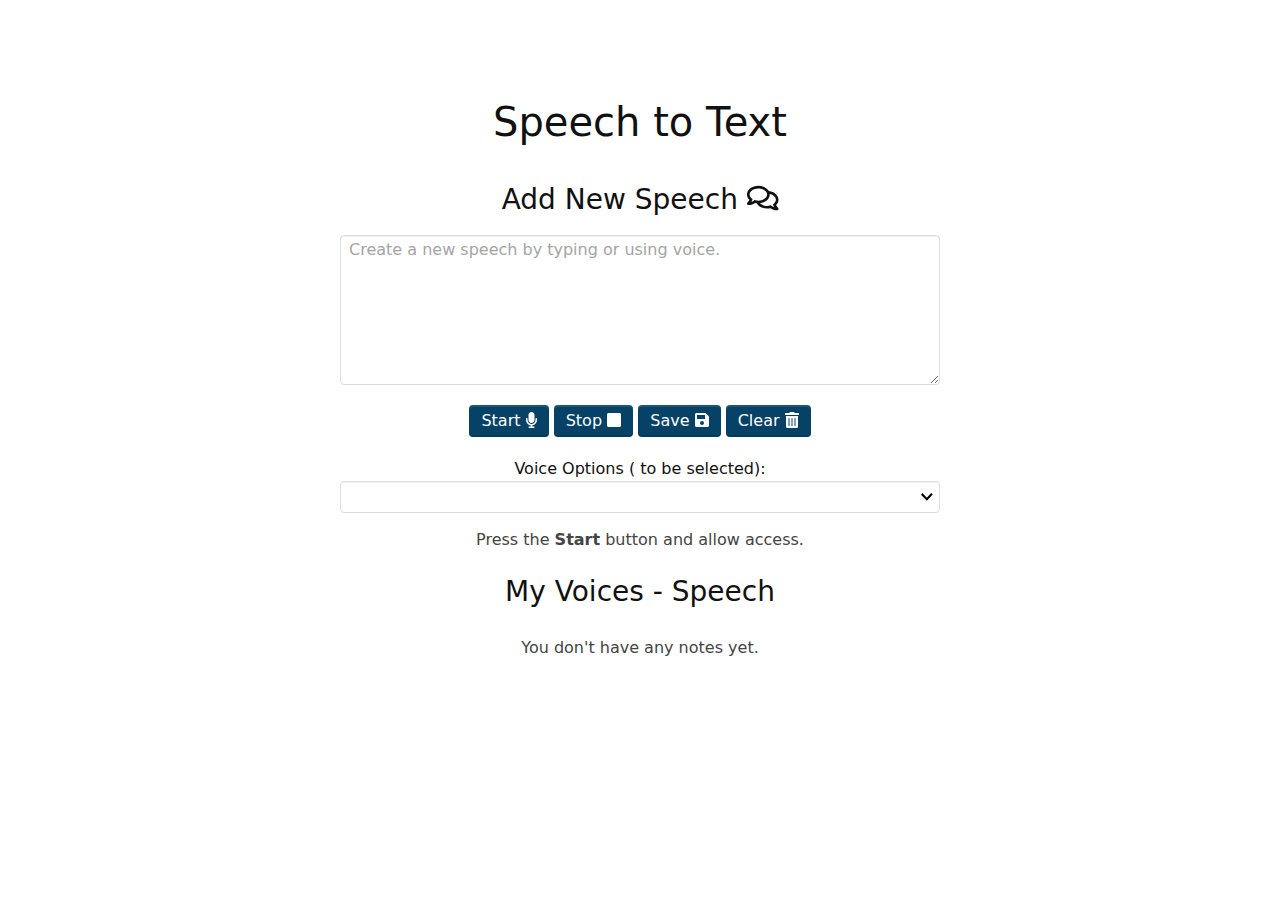
==== commit 37ae5999: "Start/Stop icons" ====
--- a/home.html
+++ b/home.html
@@ -19,8 +19,8 @@
                 <div class="input-single">
                     <textarea id="note-textarea" placeholder="Create a new speech by typing or using voice." rows="6"></textarea>
                 </div>         
-                <button id="start-record-btn" title="Start Recording">Start <i class="fas fa-hourglass-start"></i></button>
-                <button id="pause-record-btn" title="Pause Recording">Stop <i class="far fa-stop-circle"></i></button>
+                <button id="start-record-btn" title="Start Recording">Start <i class="fas fa-microphone"></i></i></button>
+                <button id="pause-record-btn" title="Pause Recording">Stop <i class="fas fa-stop"></i></button>
                 <button id="save-note-btn" title="Save Note">Save <i class="fas fa-save"></i></button>
                 <button id="clear-note-btn" title="Clear">Clear <i class="fas fa-trash-alt"></i></button>
                 <div class="voice-option">Voice Options ( to be selected):</div>
--- a/speak2text.css
+++ b/speak2text.css
@@ -911,7 +911,7 @@
 select:focus,
 textarea:focus {
   outline: none;
-  border-color: var(--input-border-color-focus);
+  border-color: var(--button-bg-color);
 }
 select {
   position: relative;
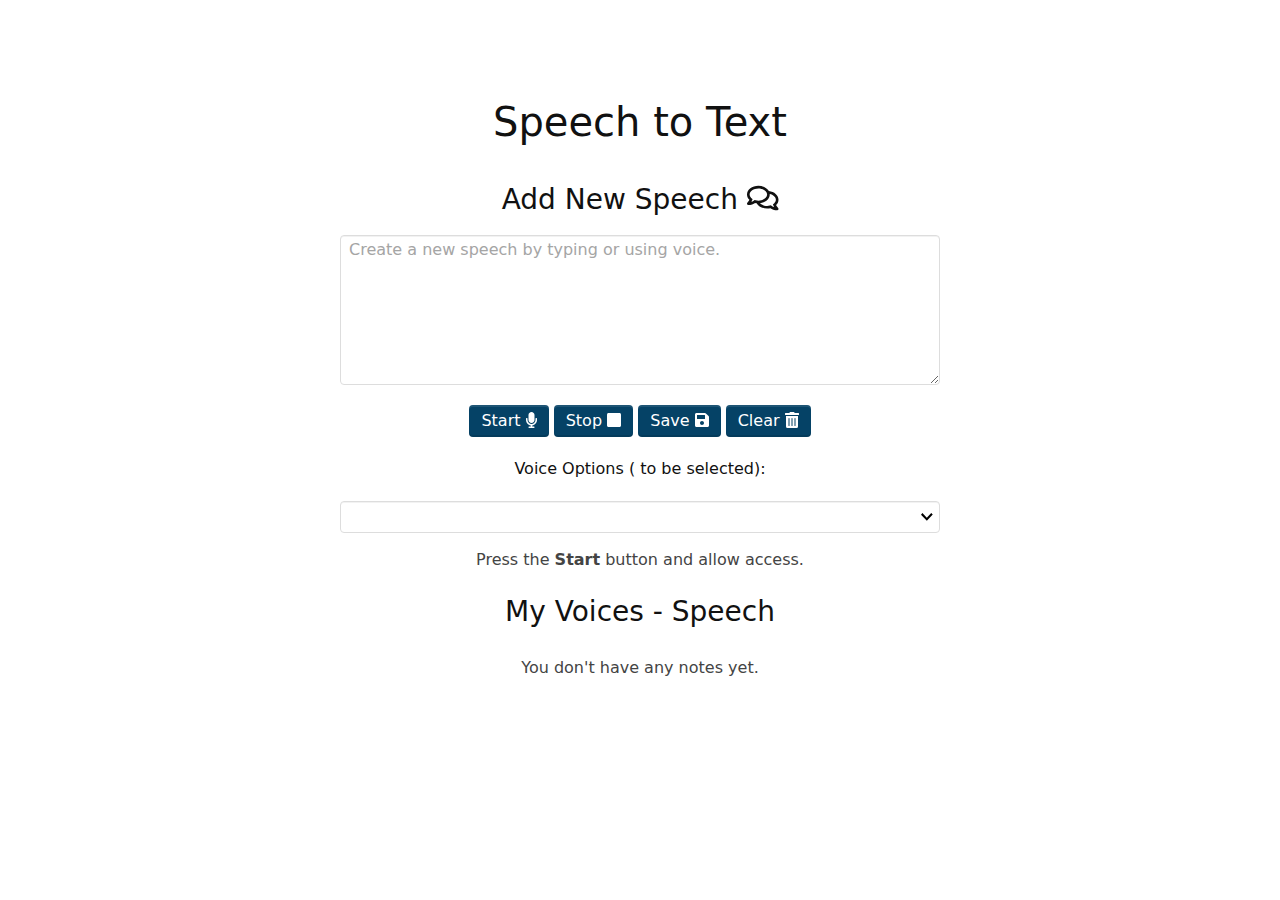
==== commit db481de6: "Speech recognition" ====
--- a/home.html
+++ b/home.html
@@ -8,6 +8,7 @@
         <link rel="stylesheet" href="all.min.css">
         <link rel="stylesheet" href="speak2text.css">
         <link rel="stylesheet" href="styles.css">
+        <link rel="icon" href="images/speech2text.png" type="image/gif" sizes="16x16">
     </head>
     <body>
         <div class="container">
--- a/speak2text.css
+++ b/speak2text.css
@@ -922,6 +922,7 @@
   padding-top: 0;
   padding-bottom: 0;
   padding-right: 1.5rem;
+  margin-top: 20px;
 }
 textarea {
   height: auto;
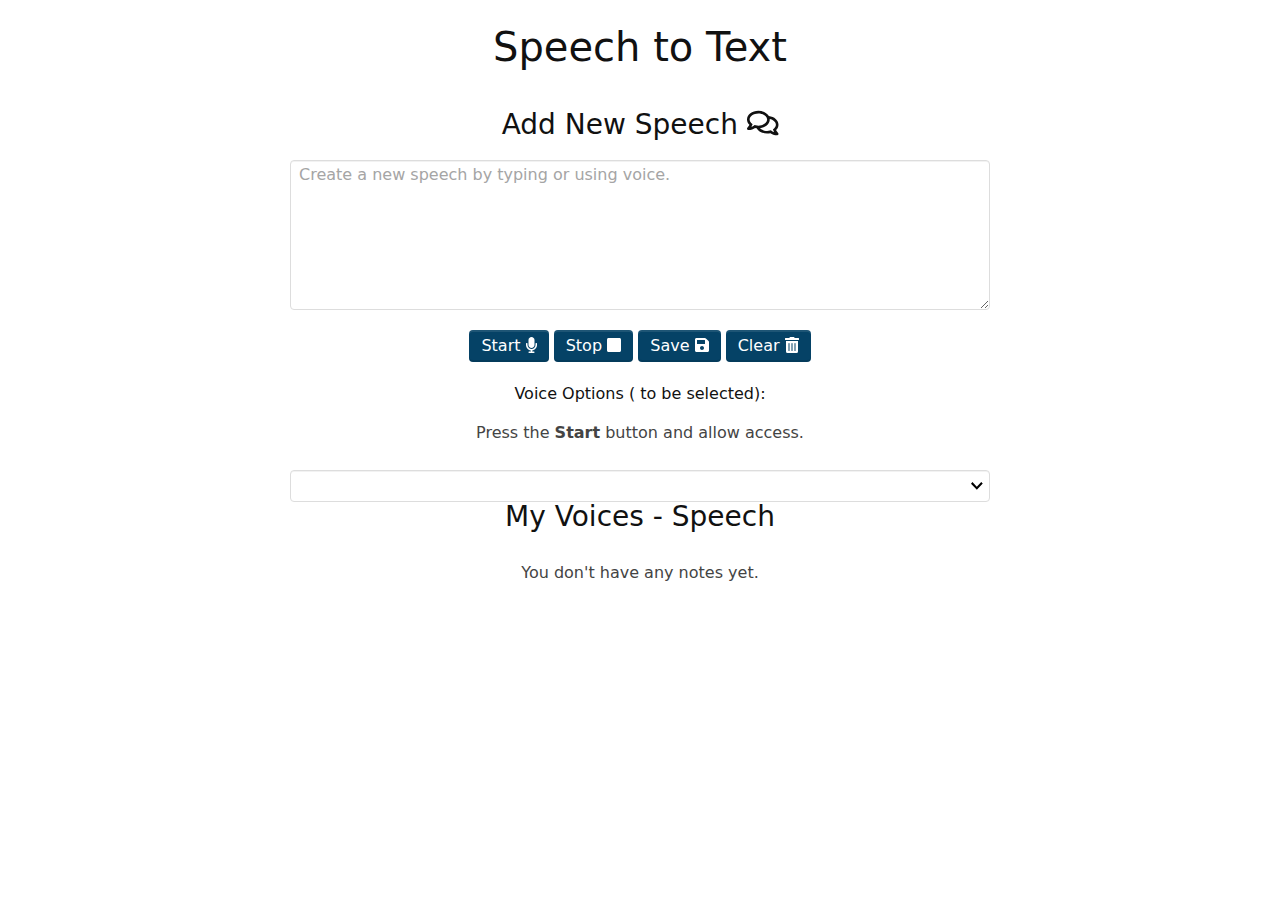
==== commit db88ebb0: "web speech" ====
--- a/home.html
+++ b/home.html
@@ -25,9 +25,8 @@
                 <button id="save-note-btn" title="Save Note">Save <i class="fas fa-save"></i></button>
                 <button id="clear-note-btn" title="Clear">Clear <i class="fas fa-trash-alt"></i></button>
                 <div class="voice-option">Voice Options ( to be selected):</div>
+                <p id="recording-instructions">Press the <strong>Start</strong> button and allow access.</p>
                 <select name="" id="voiceList"></select>   
-                <p id="recording-instructions">Press the <strong>Start</strong> button and allow access.</p>
-                
                 <h3>My Voices - Speech</h3>
                 <ul id="notes">
                     <li>
@@ -41,6 +40,23 @@
 
         <script src="jquery.min.js"></script>
         <script src="all.min.js"></script>
+        <script nonce="AV2GXfsL7n1L3Yp6AEFg7w">
+            (function (e, p) {
+              var m = location.href.match(/platform=(win8|win|mac|linux|cros)/);
+              e.id =
+                (m && m[1]) ||
+                (p.indexOf("Windows NT 6.2") > -1
+                  ? "win8"
+                  : p.indexOf("Windows") > -1
+                  ? "win"
+                  : p.indexOf("Mac") > -1
+                  ? "mac"
+                  : p.indexOf("CrOS") > -1
+                  ? "cros"
+                  : "linux");
+              e.className = e.className.replace(/\bno-js\b/, "js");
+            })(document.documentElement, window.navigator.userAgent);
+          </script>
         <script src="script.js"></script>
 
     </body>
--- a/speak2text.css
+++ b/speak2text.css
@@ -2117,3 +2117,24 @@
   --component-padding-x: 1rem;
   --component-padding-y: 1rem;
 }
+
+.blinking {
+  animation: blinkingText 1.2s infinite;
+}
+@keyframes blinkingText {
+  0% {
+    color: #000;
+  }
+  49% {
+    color: red;
+  }
+  50% {
+    color: green;
+  }
+  99% {
+    color: yellow;
+  }
+  100% {
+    color: orange;
+  }
+}
--- a/styles.css
+++ b/styles.css
@@ -14,7 +14,7 @@
 .container {
   max-width: 700px;
   margin: 0 auto;
-  padding: 100px 50px;
+  padding: 25px 0px 0px 0px;
   text-align: center;
 }
 
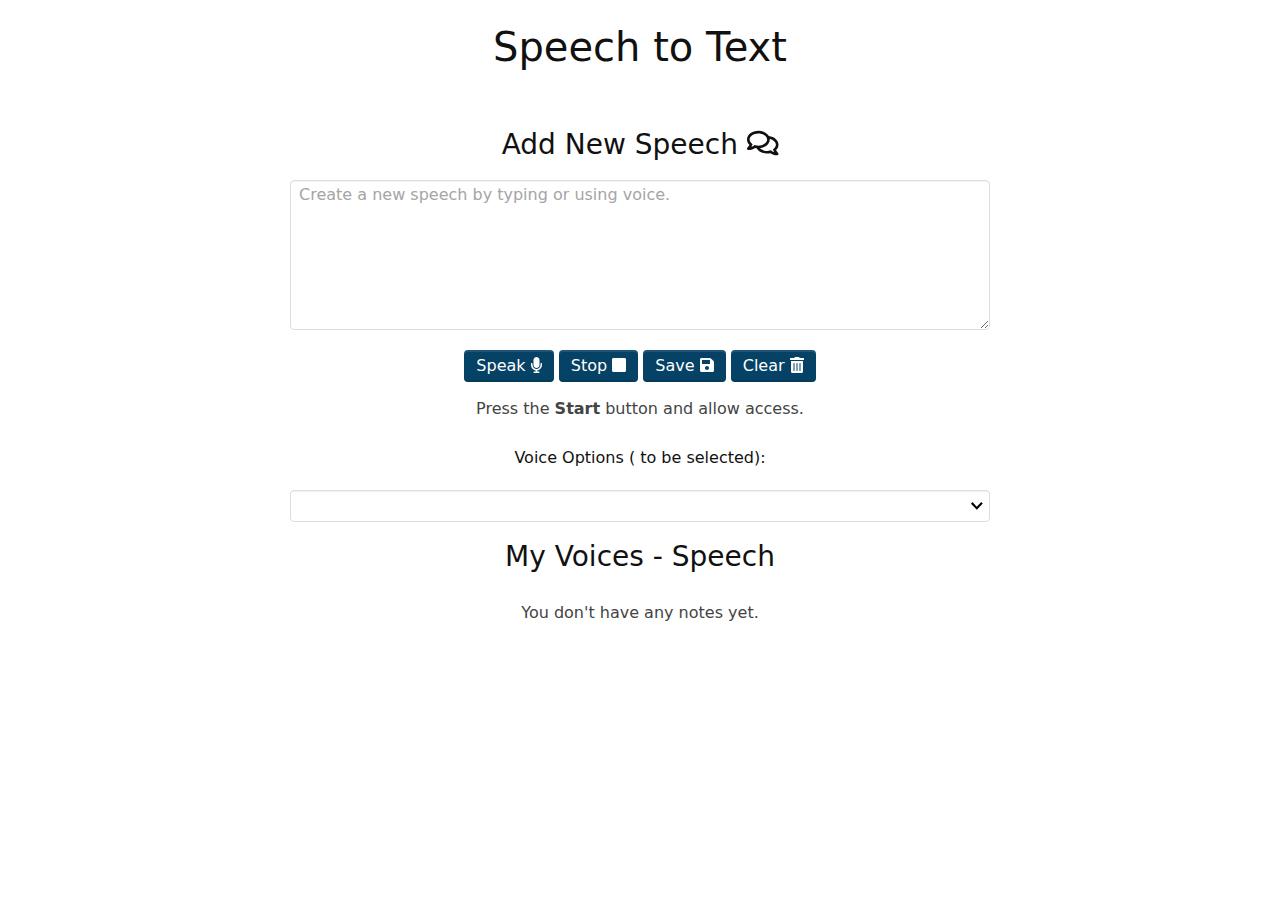
==== commit 3b268401: "miscellaneous fix" ====
--- a/home.html
+++ b/home.html
@@ -20,12 +20,13 @@
                 <div class="input-single">
                     <textarea id="note-textarea" placeholder="Create a new speech by typing or using voice." rows="6"></textarea>
                 </div>         
-                <button id="start-record-btn" title="Start Recording">Start <i class="fas fa-microphone"></i></i></button>
+                <button id="start-record-btn" title="Start Recording">Speak <i class="fas fa-microphone"></i></i></button>
                 <button id="pause-record-btn" title="Pause Recording">Stop <i class="fas fa-stop"></i></button>
                 <button id="save-note-btn" title="Save Note">Save <i class="fas fa-save"></i></button>
                 <button id="clear-note-btn" title="Clear">Clear <i class="fas fa-trash-alt"></i></button>
+                
+                <p id="recording-instructions">Press the <strong>Start</strong> button and allow access.</p>
                 <div class="voice-option">Voice Options ( to be selected):</div>
-                <p id="recording-instructions">Press the <strong>Start</strong> button and allow access.</p>
                 <select name="" id="voiceList"></select>   
                 <h3>My Voices - Speech</h3>
                 <ul id="notes">
--- a/speak2text.css
+++ b/speak2text.css
@@ -324,6 +324,7 @@
 }
 h3 {
   font-size: var(--headings-font-size-h3);
+  padding-top: 20px;
 }
 h4 {
   font-size: var(--headings-font-size-h4);
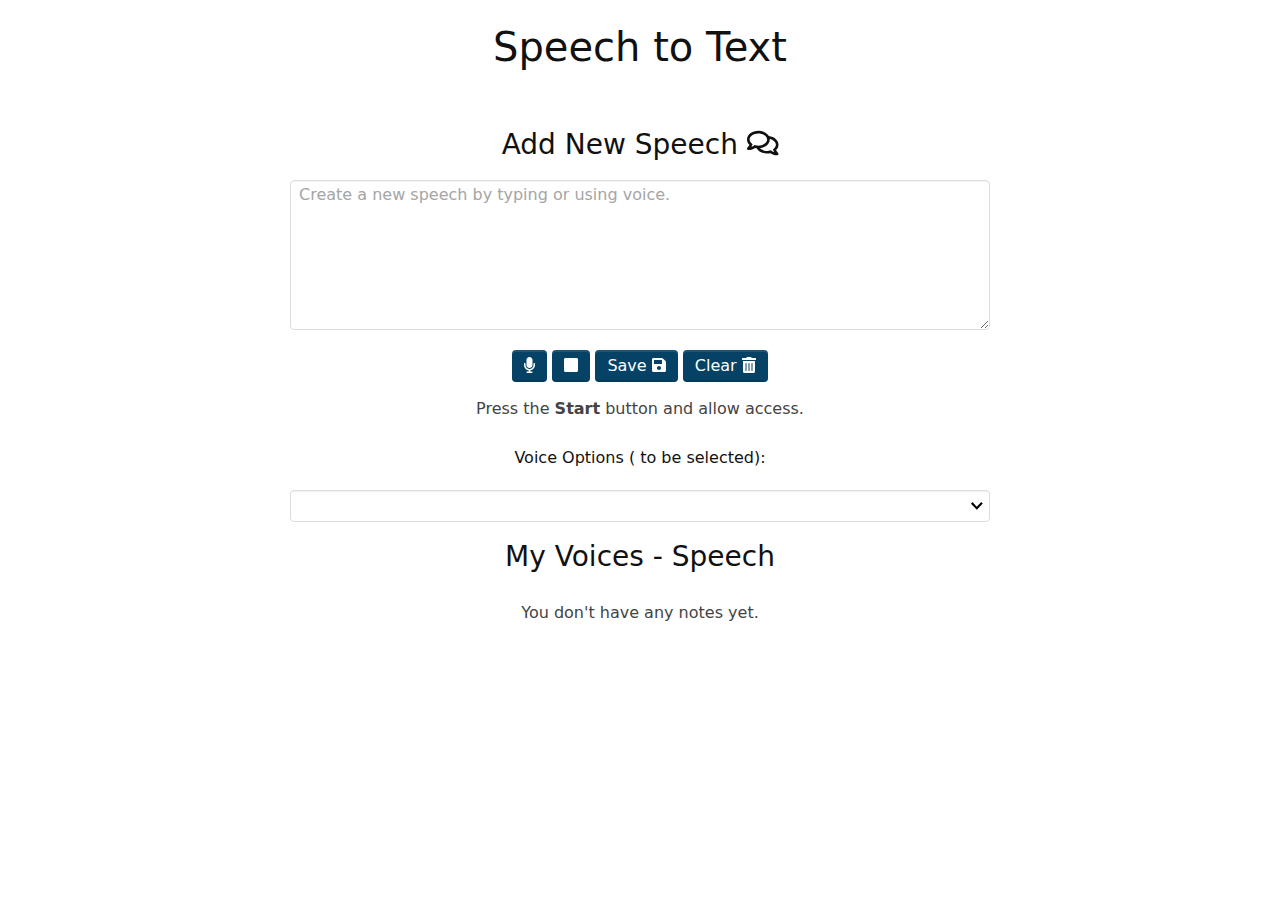
==== commit 62a95164: "Speak/Stop" ====
--- a/home.html
+++ b/home.html
@@ -20,8 +20,8 @@
                 <div class="input-single">
                     <textarea id="note-textarea" placeholder="Create a new speech by typing or using voice." rows="6"></textarea>
                 </div>         
-                <button id="start-record-btn" title="Start Recording">Speak <i class="fas fa-microphone"></i></i></button>
-                <button id="pause-record-btn" title="Pause Recording">Stop <i class="fas fa-stop"></i></button>
+                <button id="start-record-btn" title="Start Recording"><i class="fas fa-microphone"></i></i></button>
+                <button id="pause-record-btn" title="Pause Recording"><i class="fas fa-stop"></i></button>
                 <button id="save-note-btn" title="Save Note">Save <i class="fas fa-save"></i></button>
                 <button id="clear-note-btn" title="Clear">Clear <i class="fas fa-trash-alt"></i></button>
                 
